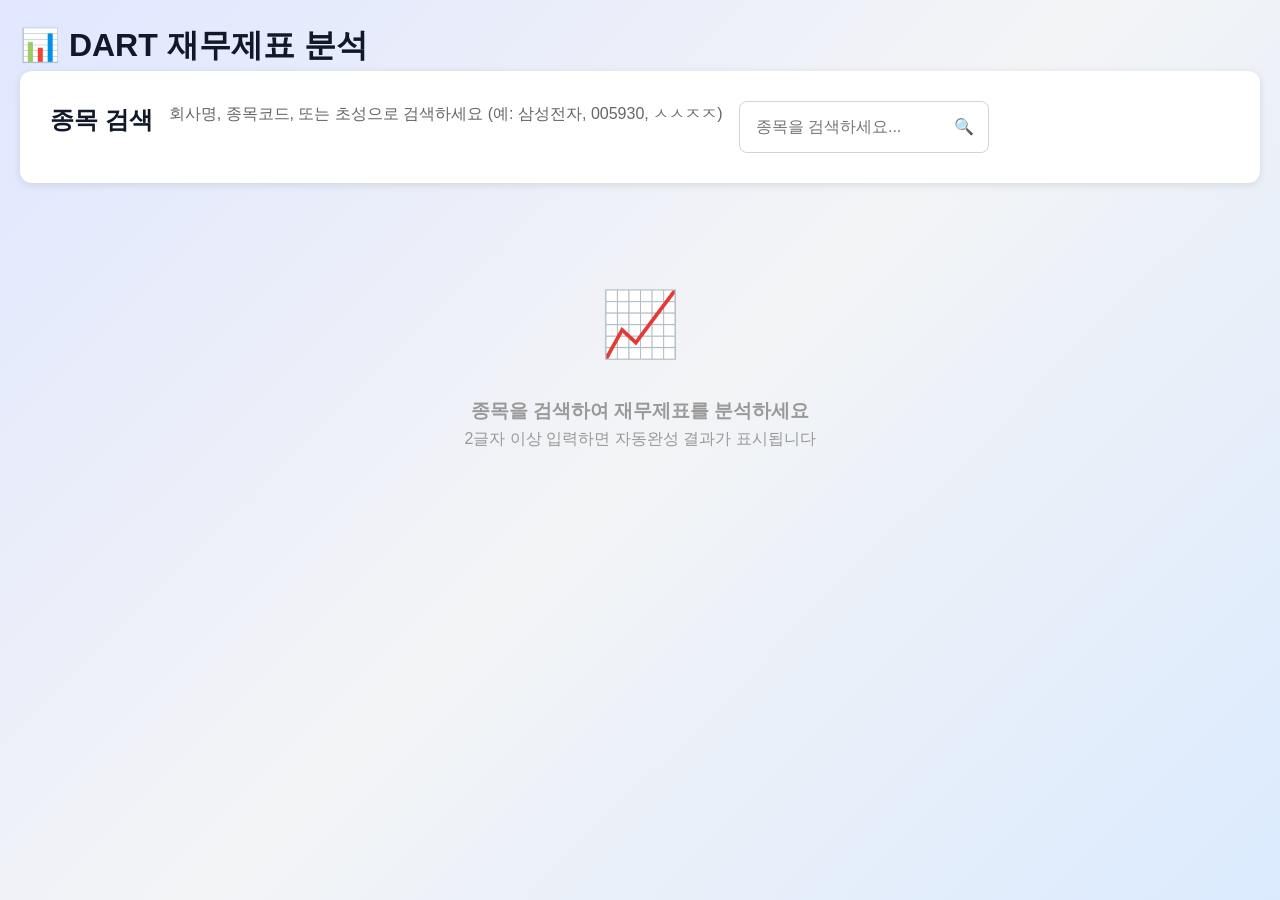
==== frontend/dart_analysis.html @ d91a64de "feat: DART API 통합 및 프로젝트 구조 정리 ## 주요 변경사항  ### 1. DART API 재무제표 분석 시스템 구현 - 종목 검색 및 자동완성 기능 (2글자 이상)" ====
<!DOCTYPE html>
<html lang="ko">
<head>
    <meta charset="UTF-8">
    <meta name="viewport" content="width=device-width, initial-scale=1.0">
    <title>DART 재무제표 분석 | 주식 자동매매 시스템</title>
    <link rel="stylesheet" href="styles.css">
    <style>
        /* DART 분석 전용 스타일 */
        .dart-container {
            max-width: 1400px;
            margin: 0 auto;
            padding: 20px;
        }

        .search-section {
            background: white;
            border-radius: 12px;
            padding: 30px;
            margin-bottom: 30px;
            box-shadow: 0 2px 8px rgba(0,0,0,0.1);
        }

        .search-input-wrapper {
            position: relative;
            max-width: 600px;
        }

        .search-input {
            width: 100%;
            padding: 15px 50px 15px 20px;
            font-size: 16px;
            border: 2px solid #e0e0e0;
            border-radius: 8px;
            transition: all 0.3s;
        }

        .search-input:focus {
            outline: none;
            border-color: #007bff;
            box-shadow: 0 0 0 3px rgba(0,123,255,0.1);
        }

        .search-icon {
            position: absolute;
            right: 15px;
            top: 50%;
            transform: translateY(-50%);
            color: #999;
        }

        .autocomplete-dropdown {
            position: absolute;
            top: 100%;
            left: 0;
            right: 0;
            background: white;
            border: 1px solid #e0e0e0;
            border-radius: 8px;
            margin-top: 5px;
            max-height: 400px;
            overflow-y: auto;
            box-shadow: 0 4px 12px rgba(0,0,0,0.15);
            z-index: 1000;
            display: none;
        }

        .autocomplete-dropdown.show {
            display: block;
        }

        .autocomplete-item {
            padding: 12px 20px;
            cursor: pointer;
            border-bottom: 1px solid #f5f5f5;
            transition: background 0.2s;
        }

        .autocomplete-item:hover {
            background: #f8f9fa;
        }

        .autocomplete-item:last-child {
            border-bottom: none;
        }

        .stock-code {
            color: #666;
            font-size: 14px;
            margin-left: 10px;
        }

        .market-badge {
            display: inline-block;
            padding: 2px 8px;
            border-radius: 4px;
            font-size: 12px;
            font-weight: bold;
            margin-left: 10px;
        }

        .market-kospi {
            background: #e3f2fd;
            color: #1976d2;
        }

        .market-kosdaq {
            background: #e8f5e9;
            color: #388e3c;
        }

        .company-header {
            background: linear-gradient(135deg, #667eea 0%, #764ba2 100%);
            color: white;
            padding: 30px;
            border-radius: 12px;
            margin-bottom: 30px;
        }

        .company-name {
            font-size: 32px;
            font-weight: bold;
            margin-bottom: 10px;
        }

        .company-info {
            display: flex;
            gap: 30px;
            flex-wrap: wrap;
        }

        .info-item {
            display: flex;
            flex-direction: column;
        }

        .info-label {
            font-size: 14px;
            opacity: 0.9;
        }

        .info-value {
            font-size: 20px;
            font-weight: bold;
            margin-top: 5px;
        }

        .tabs {
            display: flex;
            gap: 10px;
            margin-bottom: 30px;
            border-bottom: 2px solid #e0e0e0;
        }

        .tab {
            padding: 15px 30px;
            cursor: pointer;
            border: none;
            background: none;
            font-size: 16px;
            font-weight: 500;
            color: #666;
            position: relative;
            transition: color 0.3s;
        }

        .tab:hover {
            color: #007bff;
        }

        .tab.active {
            color: #007bff;
        }

        .tab.active::after {
            content: '';
            position: absolute;
            bottom: -2px;
            left: 0;
            right: 0;
            height: 2px;
            background: #007bff;
        }

        .tab-content {
            display: none;
        }

        .tab-content.active {
            display: block;
        }

        .metrics-grid {
            display: grid;
            grid-template-columns: repeat(auto-fit, minmax(250px, 1fr));
            gap: 20px;
            margin-bottom: 30px;
        }

        .metric-card {
            background: white;
            padding: 20px;
            border-radius: 12px;
            box-shadow: 0 2px 8px rgba(0,0,0,0.1);
        }

        .metric-label {
            font-size: 14px;
            color: #666;
            margin-bottom: 10px;
        }

        .metric-value {
            font-size: 28px;
            font-weight: bold;
            color: #333;
        }

        .metric-unit {
            font-size: 16px;
            color: #999;
            margin-left: 5px;
        }

        .metric-change {
            font-size: 14px;
            margin-top: 10px;
        }

        .metric-change.positive {
            color: #4caf50;
        }

        .metric-change.negative {
            color: #f44336;
        }

        .financial-table {
            width: 100%;
            background: white;
            border-radius: 12px;
            overflow: hidden;
            box-shadow: 0 2px 8px rgba(0,0,0,0.1);
        }

        .financial-table table {
            width: 100%;
            border-collapse: collapse;
        }

        .financial-table th {
            background: #f8f9fa;
            padding: 15px;
            text-align: left;
            font-weight: 600;
            border-bottom: 2px solid #e0e0e0;
        }

        .financial-table td {
            padding: 15px;
            border-bottom: 1px solid #f0f0f0;
        }

        .financial-table tr:hover {
            background: #f8f9fa;
        }

        .loading {
            text-align: center;
            padding: 60px;
        }

        .spinner {
            border: 4px solid #f3f3f3;
            border-top: 4px solid #007bff;
            border-radius: 50%;
            width: 50px;
            height: 50px;
            animation: spin 1s linear infinite;
            margin: 0 auto 20px;
        }

        @keyframes spin {
            0% { transform: rotate(0deg); }
            100% { transform: rotate(360deg); }
        }

        .error-message {
            background: #fff3cd;
            border: 1px solid #ffc107;
            border-radius: 8px;
            padding: 20px;
            margin: 20px 0;
        }

        .empty-state {
            text-align: center;
            padding: 60px 20px;
            color: #999;
        }

        .empty-state-icon {
            font-size: 64px;
            margin-bottom: 20px;
        }
    </style>
</head>
<body>
    <div class="dart-container">
        <h1>📊 DART 재무제표 분석</h1>

        <!-- 종목 검색 섹션 -->
        <div class="search-section">
            <h2>종목 검색</h2>
            <p style="color: #666; margin-bottom: 20px;">
                회사명, 종목코드, 또는 초성으로 검색하세요 (예: 삼성전자, 005930, ㅅㅅㅈㅈ)
            </p>

            <div class="search-input-wrapper">
                <input
                    type="text"
                    id="stockSearch"
                    class="search-input"
                    placeholder="종목을 검색하세요..."
                    autocomplete="off"
                >
                <span class="search-icon">🔍</span>

                <div id="autocompleteDropdown" class="autocomplete-dropdown"></div>
            </div>
        </div>

        <!-- 선택된 종목 정보 -->
        <div id="companySection" style="display: none;">
            <!-- 회사 헤더 -->
            <div class="company-header">
                <div class="company-name" id="companyName"></div>
                <div class="company-info">
                    <div class="info-item">
                        <span class="info-label">종목코드</span>
                        <span class="info-value" id="stockCode"></span>
                    </div>
                    <div class="info-item">
                        <span class="info-label">시장구분</span>
                        <span class="info-value" id="marketType"></span>
                    </div>
                    <div class="info-item">
                        <span class="info-label">최근 업데이트</span>
                        <span class="info-value" id="lastUpdate"></span>
                    </div>
                </div>
            </div>

            <!-- 탭 네비게이션 -->
            <div class="tabs">
                <button class="tab active" onclick="showTab('overview')">개요</button>
                <button class="tab" onclick="showTab('balance')">재무상태표</button>
                <button class="tab" onclick="showTab('income')">손익계산서</button>
                <button class="tab" onclick="showTab('cashflow')">현금흐름표</button>
                <button class="tab" onclick="showTab('ratios')">재무비율</button>
            </div>

            <!-- 개요 탭 -->
            <div id="overviewTab" class="tab-content active">
                <h3>주요 재무 지표</h3>
                <div class="metrics-grid" id="metricsGrid"></div>
            </div>

            <!-- 재무상태표 탭 -->
            <div id="balanceTab" class="tab-content">
                <h3>재무상태표</h3>
                <div class="financial-table" id="balanceTable"></div>
            </div>

            <!-- 손익계산서 탭 -->
            <div id="incomeTab" class="tab-content">
                <h3>손익계산서</h3>
                <div class="financial-table" id="incomeTable"></div>
            </div>

            <!-- 현금흐름표 탭 -->
            <div id="cashflowTab" class="tab-content">
                <h3>현금흐름표</h3>
                <div class="financial-table" id="cashflowTable"></div>
            </div>

            <!-- 재무비율 탭 -->
            <div id="ratiosTab" class="tab-content">
                <h3>재무비율 분석</h3>
                <div class="metrics-grid" id="ratiosGrid"></div>
            </div>
        </div>

        <!-- 로딩 상태 -->
        <div id="loadingSection" class="loading" style="display: none;">
            <div class="spinner"></div>
            <p>데이터를 불러오는 중...</p>
        </div>

        <!-- 에러 메시지 -->
        <div id="errorSection" style="display: none;"></div>

        <!-- 빈 상태 -->
        <div id="emptyState" class="empty-state">
            <div class="empty-state-icon">📈</div>
            <h3>종목을 검색하여 재무제표를 분석하세요</h3>
            <p>2글자 이상 입력하면 자동완성 결과가 표시됩니다</p>
        </div>
    </div>

    <script src="dart_analysis.js"></script>
</body>
</html>
---- frontend/styles.css ----
/* ================================================
   MODERN FINANCIAL UI/UX DESIGN SYSTEM
   - Professional color palette for financial apps
   - Smooth animations and transitions
   - Glass-morphism and depth effects
   - Mobile-first responsive design
   ================================================ */

/* ===== CSS CUSTOM PROPERTIES (DESIGN TOKENS) ===== */
:root {
    /* Primary Colors - Professional Financial Palette */
    --primary-gradient: linear-gradient(135deg, #1e3c72 0%, #2a5298 100%);
    --primary-dark: #1e3c72;
    --primary-main: #2a5298;
    --primary-light: #3d5ba9;

    /* Accent Colors */
    --accent-blue: #4285f4;
    --accent-purple: #667eea;
    --accent-teal: #14b8a6;

    /* Success/Profit Colors */
    --success-dark: #059669;
    --success-main: #10b981;
    --success-light: #d1fae5;
    --success-bg: #f0fdf4;

    /* Danger/Loss Colors */
    --danger-dark: #dc2626;
    --danger-main: #ef4444;
    --danger-light: #fee2e2;
    --danger-bg: #fef2f2;

    /* Warning Colors */
    --warning-dark: #d97706;
    --warning-main: #f59e0b;
    --warning-light: #fef3c7;
    --warning-bg: #fffbeb;

    /* Info Colors */
    --info-dark: #0284c7;
    --info-main: #0ea5e9;
    --info-light: #e0f2fe;
    --info-bg: #f0f9ff;

    /* Neutral Colors */
    --white: #ffffff;
    --gray-50: #f9fafb;
    --gray-100: #f3f4f6;
    --gray-200: #e5e7eb;
    --gray-300: #d1d5db;
    --gray-400: #9ca3af;
    --gray-500: #6b7280;
    --gray-600: #4b5563;
    --gray-700: #374151;
    --gray-800: #1f2937;
    --gray-900: #111827;

    /* Spacing Scale */
    --spacing-xs: 0.25rem;
    --spacing-sm: 0.5rem;
    --spacing-md: 1rem;
    --spacing-lg: 1.5rem;
    --spacing-xl: 2rem;
    --spacing-2xl: 3rem;
    --spacing-3xl: 4rem;

    /* Typography Scale */
    --font-xs: 0.75rem;
    --font-sm: 0.875rem;
    --font-base: 1rem;
    --font-lg: 1.125rem;
    --font-xl: 1.25rem;
    --font-2xl: 1.5rem;
    --font-3xl: 1.875rem;
    --font-4xl: 2.25rem;

    /* Font Weights */
    --font-normal: 400;
    --font-medium: 500;
    --font-semibold: 600;
    --font-bold: 700;

    /* Border Radius */
    --radius-sm: 0.375rem;
    --radius-md: 0.5rem;
    --radius-lg: 0.75rem;
    --radius-xl: 1rem;
    --radius-2xl: 1.5rem;
    --radius-full: 9999px;

    /* Shadows */
    --shadow-sm: 0 1px 2px 0 rgba(0, 0, 0, 0.05);
    --shadow-md: 0 4px 6px -1px rgba(0, 0, 0, 0.1), 0 2px 4px -1px rgba(0, 0, 0, 0.06);
    --shadow-lg: 0 10px 15px -3px rgba(0, 0, 0, 0.1), 0 4px 6px -2px rgba(0, 0, 0, 0.05);
    --shadow-xl: 0 20px 25px -5px rgba(0, 0, 0, 0.1), 0 10px 10px -5px rgba(0, 0, 0, 0.04);
    --shadow-2xl: 0 25px 50px -12px rgba(0, 0, 0, 0.25);

    /* Transitions */
    --transition-fast: 150ms cubic-bezier(0.4, 0, 0.2, 1);
    --transition-base: 300ms cubic-bezier(0.4, 0, 0.2, 1);
    --transition-slow: 500ms cubic-bezier(0.4, 0, 0.2, 1);

    /* Z-index Scale */
    --z-dropdown: 1000;
    --z-sticky: 1020;
    --z-fixed: 1030;
    --z-modal-backdrop: 1040;
    --z-modal: 1050;
    --z-popover: 1060;
    --z-tooltip: 1070;
}

/* ===== BASE STYLES ===== */
* {
    margin: 0;
    padding: 0;
    box-sizing: border-box;
}

body {
    font-family: -apple-system, BlinkMacSystemFont, 'Segoe UI', 'Roboto', 'Oxygen', 'Ubuntu', 'Cantarell', 'Fira Sans', 'Droid Sans', 'Helvetica Neue', sans-serif;
    -webkit-font-smoothing: antialiased;
    -moz-osx-font-smoothing: grayscale;
    background: linear-gradient(135deg, #e0e7ff 0%, #f3f4f6 50%, #dbeafe 100%);
    min-height: 100vh;
    color: var(--gray-900);
    line-height: 1.6;
    overflow-x: hidden;
}

/* ===== PAGE TRANSITIONS ===== */
.page {
    display: none;
    animation: fadeIn var(--transition-base);
}

.page.active {
    display: block;
}

@keyframes fadeIn {
    from {
        opacity: 0;
        transform: translateY(10px);
    }
    to {
        opacity: 1;
        transform: translateY(0);
    }
}

/* ===== LOGIN PAGE - MODERN & WELCOMING ===== */
.login-container {
    max-width: 440px;
    margin: 8vh auto;
    padding: var(--spacing-3xl);
    background: var(--white);
    border-radius: var(--radius-2xl);
    box-shadow: var(--shadow-2xl);
    position: relative;
    overflow: hidden;
}

.login-container::before {
    content: '';
    position: absolute;
    top: 0;
    left: 0;
    right: 0;
    height: 6px;
    background: var(--primary-gradient);
}

.login-container h1 {
    text-align: center;
    margin-bottom: var(--spacing-xl);
    background: var(--primary-gradient);
    -webkit-background-clip: text;
    -webkit-text-fill-color: transparent;
    background-clip: text;
    font-size: var(--font-3xl);
    font-weight: var(--font-bold);
    letter-spacing: -0.025em;
}

.login-form {
    display: flex;
    flex-direction: column;
    gap: var(--spacing-lg);
}

.login-form input {
    width: 100%;
    padding: var(--spacing-md) var(--spacing-lg);
    border: 2px solid var(--gray-200);
    border-radius: var(--radius-lg);
    font-size: var(--font-base);
    transition: all var(--transition-base);
    background: var(--gray-50);
}

.login-form input:focus {
    outline: none;
    border-color: var(--accent-blue);
    background: var(--white);
    box-shadow: 0 0 0 4px rgba(66, 133, 244, 0.1);
    transform: translateY(-1px);
}

.login-form input::placeholder {
    color: var(--gray-400);
}

.login-form button {
    width: 100%;
    padding: var(--spacing-md) var(--spacing-lg);
    background: var(--primary-gradient);
    color: var(--white);
    border: none;
    border-radius: var(--radius-lg);
    font-size: var(--font-base);
    font-weight: var(--font-semibold);
    cursor: pointer;
    transition: all var(--transition-base);
    box-shadow: var(--shadow-md);
}

.login-form button:hover {
    transform: translateY(-2px);
    box-shadow: var(--shadow-lg);
}

.login-form button:active {
    transform: translateY(0);
}

.error-message {
    color: var(--danger-main);
    text-align: center;
    margin-top: var(--spacing-sm);
    font-size: var(--font-sm);
    font-weight: var(--font-medium);
    padding: var(--spacing-sm);
    background: var(--danger-bg);
    border-radius: var(--radius-md);
    border-left: 3px solid var(--danger-main);
}

/* ===== NAVIGATION BAR - SLEEK & PROFESSIONAL ===== */
.navbar {
    background: var(--white);
    padding: var(--spacing-lg) var(--spacing-2xl);
    box-shadow: var(--shadow-md);
    display: flex;
    justify-content: space-between;
    align-items: center;
    position: sticky;
    top: 0;
    z-index: var(--z-sticky);
    backdrop-filter: blur(10px);
    background: rgba(255, 255, 255, 0.95);
}

.navbar h1 {
    background: var(--primary-gradient);
    -webkit-background-clip: text;
    -webkit-text-fill-color: transparent;
    background-clip: text;
    font-size: var(--font-2xl);
    font-weight: var(--font-bold);
    letter-spacing: -0.025em;
}

.nav-buttons {
    display: flex;
    gap: var(--spacing-sm);
    align-items: center;
    flex-wrap: wrap;
}

.nav-buttons button {
    padding: var(--spacing-sm) var(--spacing-lg);
    background: var(--gray-50);
    color: var(--gray-700);
    border: 2px solid transparent;
    border-radius: var(--radius-lg);
    cursor: pointer;
    transition: all var(--transition-base);
    font-size: var(--font-sm);
    font-weight: var(--font-medium);
    white-space: nowrap;
}

.nav-buttons button:hover {
    background: var(--primary-gradient);
    color: var(--white);
    transform: translateY(-2px);
    box-shadow: var(--shadow-md);
}

.nav-buttons button:last-child {
    background: var(--danger-light);
    color: var(--danger-dark);
}

.nav-buttons button:last-child:hover {
    background: var(--danger-main);
    color: var(--white);
}

/* ===== TAB SYSTEM ===== */
.tab {
    display: none;
}

.tab.active {
    display: block;
    animation: fadeIn var(--transition-base);
}

/* ===== CONTAINER - CLEAN & SPACIOUS ===== */
.container {
    max-width: 1400px;
    margin: var(--spacing-2xl) auto;
    padding: var(--spacing-2xl);
    background: var(--white);
    border-radius: var(--radius-2xl);
    box-shadow: var(--shadow-xl);
}

.container h2 {
    color: var(--gray-900);
    margin-bottom: var(--spacing-xl);
    padding-bottom: var(--spacing-md);
    border-bottom: 3px solid var(--primary-main);
    font-size: var(--font-2xl);
    font-weight: var(--font-bold);
    letter-spacing: -0.025em;
    display: flex;
    align-items: center;
    gap: var(--spacing-sm);
}

/* ===== ACCOUNT SUMMARY - GLASS-MORPHISM CARDS ===== */
.account-summary {
    display: grid;
    grid-template-columns: repeat(auto-fit, minmax(280px, 1fr));
    gap: var(--spacing-xl);
    margin-bottom: var(--spacing-3xl);
}

.summary-card {
    background: linear-gradient(135deg, rgba(30, 60, 114, 0.9), rgba(42, 82, 152, 0.95));
    color: var(--white);
    padding: var(--spacing-2xl);
    border-radius: var(--radius-xl);
    box-shadow: var(--shadow-lg);
    position: relative;
    overflow: hidden;
    transition: all var(--transition-base);
    backdrop-filter: blur(10px);
}

.summary-card::before {
    content: '';
    position: absolute;
    top: -50%;
    right: -50%;
    width: 200%;
    height: 200%;
    background: radial-gradient(circle, rgba(255, 255, 255, 0.1) 0%, transparent 70%);
    animation: shimmer 8s infinite linear;
}

@keyframes shimmer {
    0% { transform: rotate(0deg); }
    100% { transform: rotate(360deg); }
}

.summary-card:hover {
    transform: translateY(-5px);
    box-shadow: var(--shadow-2xl);
}

.summary-card h3 {
    font-size: var(--font-sm);
    margin-bottom: var(--spacing-md);
    opacity: 0.9;
    font-weight: var(--font-medium);
    text-transform: uppercase;
    letter-spacing: 0.05em;
}

.summary-card p {
    font-size: var(--font-3xl);
    font-weight: var(--font-bold);
    position: relative;
    z-index: 1;
}

/* ===== POSITIONS LIST - MODERN CARD DESIGN ===== */
.positions-list {
    margin-top: var(--spacing-xl);
    display: flex;
    flex-direction: column;
    gap: var(--spacing-lg);
}

.position-item {
    background: var(--white);
    padding: var(--spacing-xl);
    border-radius: var(--radius-xl);
    border-left: 5px solid var(--accent-blue);
    box-shadow: var(--shadow-md);
    transition: all var(--transition-base);
}

.position-item:hover {
    transform: translateX(5px);
    box-shadow: var(--shadow-lg);
}

.position-item.profit {
    border-left-color: var(--success-main);
    background: linear-gradient(to right, var(--success-bg) 0%, var(--white) 5%);
}

.position-item.loss {
    border-left-color: var(--danger-main);
    background: linear-gradient(to right, var(--danger-bg) 0%, var(--white) 5%);
}

.position-header {
    display: flex;
    justify-content: space-between;
    align-items: center;
    margin-bottom: var(--spacing-md);
    padding-bottom: var(--spacing-md);
    border-bottom: 1px solid var(--gray-200);
}

.position-name {
    font-size: var(--font-lg);
    font-weight: var(--font-bold);
    color: var(--gray-900);
}

.position-profit {
    font-size: var(--font-lg);
    font-weight: var(--font-bold);
    padding: var(--spacing-xs) var(--spacing-md);
    border-radius: var(--radius-full);
}

.position-profit.positive {
    color: var(--success-dark);
    background: var(--success-light);
}

.position-profit.negative {
    color: var(--danger-dark);
    background: var(--danger-light);
}

.position-details {
    display: grid;
    grid-template-columns: repeat(auto-fit, minmax(150px, 1fr));
    gap: var(--spacing-md);
    font-size: var(--font-sm);
    color: var(--gray-600);
}

.position-details > div {
    padding: var(--spacing-sm);
    background: var(--gray-50);
    border-radius: var(--radius-md);
    font-weight: var(--font-medium);
}

/* ===== TRADING FORM - CLEAN & INTUITIVE ===== */
.trading-form {
    margin-bottom: var(--spacing-3xl);
    padding: var(--spacing-xl);
    background: var(--gray-50);
    border-radius: var(--radius-xl);
    border: 2px solid var(--gray-200);
}

.trading-form h3 {
    color: var(--primary-dark);
    margin-bottom: var(--spacing-lg);
    font-size: var(--font-xl);
    font-weight: var(--font-bold);
}

.trading-form input,
.trading-form select {
    width: 100%;
    padding: var(--spacing-md) var(--spacing-lg);
    margin-bottom: var(--spacing-md);
    border: 2px solid var(--gray-200);
    border-radius: var(--radius-lg);
    font-size: var(--font-base);
    transition: all var(--transition-base);
    background: var(--white);
}

.trading-form input:focus,
.trading-form select:focus {
    outline: none;
    border-color: var(--accent-blue);
    box-shadow: 0 0 0 4px rgba(66, 133, 244, 0.1);
}

.trading-form button {
    padding: var(--spacing-md) var(--spacing-2xl);
    background: var(--primary-gradient);
    color: var(--white);
    border: none;
    border-radius: var(--radius-lg);
    font-size: var(--font-base);
    font-weight: var(--font-semibold);
    cursor: pointer;
    transition: all var(--transition-base);
    box-shadow: var(--shadow-md);
}

.trading-form button:hover {
    transform: translateY(-2px);
    box-shadow: var(--shadow-lg);
}

.refresh-btn {
    padding: var(--spacing-sm) var(--spacing-lg);
    background: var(--accent-teal);
    color: var(--white);
    border: none;
    border-radius: var(--radius-lg);
    cursor: pointer;
    margin-bottom: var(--spacing-xl);
    font-weight: var(--font-semibold);
    transition: all var(--transition-base);
    box-shadow: var(--shadow-sm);
}

.refresh-btn:hover {
    background: #0d9488;
    transform: translateY(-2px);
    box-shadow: var(--shadow-md);
}

/* ===== ANALYSIS RESULT - INFORMATIVE DISPLAY ===== */
.analysis-result {
    background: linear-gradient(135deg, var(--gray-50) 0%, var(--white) 100%);
    padding: var(--spacing-xl);
    margin: var(--spacing-xl) 0;
    border-radius: var(--radius-xl);
    white-space: pre-wrap;
    border: 2px solid var(--gray-200);
    box-shadow: var(--shadow-sm);
}

.analysis-result h4 {
    color: var(--primary-dark);
    margin-bottom: var(--spacing-md);
    font-size: var(--font-lg);
}

.execute-section {
    background: linear-gradient(135deg, var(--warning-light) 0%, var(--warning-bg) 100%);
    padding: var(--spacing-xl);
    border-radius: var(--radius-xl);
    margin-top: var(--spacing-xl);
    border: 2px solid var(--warning-main);
}

.execute-section h4 {
    color: var(--warning-dark);
    margin-bottom: var(--spacing-md);
}

.execute-btn {
    background: var(--success-main) !important;
}

.execute-btn:hover {
    background: var(--success-dark) !important;
}

.execute-btn.sell-btn {
    background: var(--danger-main) !important;
}

.execute-btn.sell-btn:hover {
    background: var(--danger-dark) !important;
}

/* ===== RECOMMENDATION CARDS - TRUSTWORTHY & ENGAGING ===== */
.recommendations-container {
    margin-top: var(--spacing-xl);
}

.recommendation-card {
    background: var(--white);
    border-radius: var(--radius-2xl);
    padding: var(--spacing-2xl);
    margin-bottom: var(--spacing-xl);
    box-shadow: var(--shadow-md);
    border-left: 6px solid var(--accent-blue);
    transition: all var(--transition-base);
    position: relative;
    overflow: hidden;
}

.recommendation-card::before {
    content: '';
    position: absolute;
    top: 0;
    left: 0;
    right: 0;
    height: 4px;
    background: linear-gradient(90deg, var(--accent-blue), var(--accent-purple));
}

.recommendation-card:hover {
    transform: translateY(-5px);
    box-shadow: var(--shadow-xl);
}

.recommendation-card.high-confidence {
    border-left-color: var(--success-main);
    background: linear-gradient(to right, var(--success-bg) 0%, var(--white) 3%);
}

.recommendation-card.high-confidence::before {
    background: linear-gradient(90deg, var(--success-main), var(--accent-teal));
}

.recommendation-card.medium-confidence {
    border-left-color: var(--warning-main);
    background: linear-gradient(to right, var(--warning-bg) 0%, var(--white) 3%);
}

.recommendation-card.medium-confidence::before {
    background: linear-gradient(90deg, var(--warning-main), var(--warning-dark));
}

.recommendation-card.low-confidence {
    border-left-color: var(--gray-400);
    background: linear-gradient(to right, var(--gray-100) 0%, var(--white) 3%);
}

.recommendation-header {
    display: flex;
    justify-content: space-between;
    align-items: flex-start;
    margin-bottom: var(--spacing-lg);
    padding-bottom: var(--spacing-lg);
    border-bottom: 2px solid var(--gray-200);
}

.recommendation-title h3 {
    color: var(--gray-900);
    font-size: var(--font-xl);
    margin-bottom: var(--spacing-sm);
    font-weight: var(--font-bold);
}

.confidence-badge {
    display: inline-block;
    background: var(--accent-blue);
    color: var(--white);
    padding: var(--spacing-xs) var(--spacing-md);
    border-radius: var(--radius-full);
    font-size: var(--font-xs);
    font-weight: var(--font-bold);
    text-transform: uppercase;
    letter-spacing: 0.05em;
}

.high-confidence .confidence-badge {
    background: var(--success-main);
}

.medium-confidence .confidence-badge {
    background: var(--warning-main);
}

.low-confidence .confidence-badge {
    background: var(--gray-400);
}

.recommendation-price {
    display: flex;
    flex-direction: column;
    align-items: flex-end;
    gap: var(--spacing-xs);
}

.current-price {
    font-size: var(--font-2xl);
    font-weight: var(--font-bold);
    color: var(--gray-900);
}

.expected-return {
    font-size: var(--font-sm);
    color: var(--success-dark);
    font-weight: var(--font-bold);
    background: var(--success-light);
    padding: var(--spacing-xs) var(--spacing-sm);
    border-radius: var(--radius-md);
}

.recommendation-body h4 {
    color: var(--primary-dark);
    font-size: var(--font-base);
    margin-top: var(--spacing-lg);
    margin-bottom: var(--spacing-sm);
    font-weight: var(--font-semibold);
}

.recommendation-reason {
    background: var(--gray-50);
    padding: var(--spacing-lg);
    border-radius: var(--radius-lg);
    line-height: 1.7;
    color: var(--gray-700);
    white-space: pre-wrap;
    border-left: 3px solid var(--accent-blue);
}

.pros-list,
.risks-list {
    margin-left: var(--spacing-lg);
    margin-top: var(--spacing-sm);
}

.pros-list li {
    color: var(--success-dark);
    margin-bottom: var(--spacing-sm);
    line-height: 1.6;
}

.risks-list li {
    color: var(--warning-dark);
    margin-bottom: var(--spacing-sm);
    line-height: 1.6;
}

.recommendation-footer {
    display: flex;
    gap: var(--spacing-xl);
    margin-top: var(--spacing-lg);
    padding: var(--spacing-lg);
    background: var(--gray-50);
    border-radius: var(--radius-lg);
    font-size: var(--font-sm);
    color: var(--gray-700);
}

.recommendation-footer strong {
    color: var(--gray-900);
}

.recommendation-actions {
    margin-top: var(--spacing-lg);
    text-align: right;
}

.analyze-btn {
    padding: var(--spacing-md) var(--spacing-xl);
    background: var(--primary-gradient);
    color: var(--white);
    border: none;
    border-radius: var(--radius-lg);
    font-size: var(--font-base);
    font-weight: var(--font-bold);
    cursor: pointer;
    transition: all var(--transition-base);
    box-shadow: var(--shadow-md);
}

.analyze-btn:hover {
    transform: translateY(-2px);
    box-shadow: var(--shadow-lg);
}

/* ===== NEWS FEED - BETTER READABILITY ===== */
.news-category-tabs {
    display: flex;
    gap: var(--spacing-sm);
    margin: var(--spacing-xl) 0;
    flex-wrap: wrap;
    border-bottom: 2px solid var(--gray-200);
    padding-bottom: 0;
}

.news-tab-btn {
    padding: var(--spacing-md) var(--spacing-lg);
    background: transparent;
    color: var(--gray-600);
    border: none;
    border-bottom: 3px solid transparent;
    font-size: var(--font-base);
    font-weight: var(--font-semibold);
    cursor: pointer;
    transition: all var(--transition-base);
    border-radius: var(--radius-md) var(--radius-md) 0 0;
}

.news-tab-btn:hover {
    background: var(--gray-50);
    color: var(--gray-900);
}

.news-tab-btn.active {
    background: var(--white);
    color: var(--primary-main);
    border-bottom: 3px solid var(--primary-main);
}

.news-category-content {
    display: none;
    animation: fadeIn var(--transition-base);
}

.news-category-content.active {
    display: block;
}

.news-list {
    margin-top: var(--spacing-xl);
}

.news-item {
    background: var(--white);
    padding: var(--spacing-xl);
    margin-bottom: var(--spacing-lg);
    border-radius: var(--radius-xl);
    box-shadow: var(--shadow-sm);
    border-left: 4px solid var(--accent-blue);
    transition: all var(--transition-base);
    cursor: pointer;
}

.news-item:hover {
    transform: translateX(5px);
    box-shadow: var(--shadow-md);
    border-left-color: var(--primary-main);
}

.news-header {
    display: flex;
    align-items: flex-start;
    gap: var(--spacing-md);
    margin-bottom: var(--spacing-md);
}

.news-index {
    background: var(--primary-gradient);
    color: var(--white);
    padding: var(--spacing-xs) var(--spacing-md);
    border-radius: var(--radius-full);
    font-weight: var(--font-bold);
    font-size: var(--font-sm);
    flex-shrink: 0;
    min-width: 36px;
    text-align: center;
}

.news-title-wrapper {
    flex: 1;
}

.news-title {
    color: var(--gray-900);
    font-size: var(--font-lg);
    font-weight: var(--font-semibold);
    line-height: 1.5;
    margin: 0;
    margin-bottom: 0;
}

.news-meta {
    display: flex;
    align-items: center;
    gap: var(--spacing-md);
    margin-bottom: var(--spacing-md);
    padding-left: calc(var(--spacing-md) + 36px);
    font-size: var(--font-sm);
}

.news-content-wrapper {
    overflow: hidden;
    transition: max-height 0.3s ease-out;
}

.news-content-wrapper.collapsed {
    max-height: 80px;
}

.news-content-wrapper.expanded {
    max-height: 1000px;
}

.news-summary {
    color: var(--gray-700);
    line-height: 1.6;
    margin: var(--spacing-sm) 0;
    padding-left: calc(var(--spacing-md) + 36px);
    font-size: var(--font-base);
}

.news-full-content {
    color: var(--gray-600);
    line-height: 1.7;
    margin: var(--spacing-md) 0;
    padding: var(--spacing-md);
    padding-left: calc(var(--spacing-md) + 36px);
    background: var(--gray-50);
    border-radius: var(--radius-md);
    font-size: var(--font-sm);
    white-space: pre-wrap;
}

.news-footer {
    display: flex;
    align-items: center;
    justify-content: space-between;
    gap: var(--spacing-md);
    padding-left: calc(var(--spacing-md) + 36px);
    padding-top: var(--spacing-md);
    font-size: var(--font-sm);
    color: var(--gray-500);
    flex-wrap: wrap;
    border-top: 1px solid var(--gray-100);
    margin-top: var(--spacing-md);
}

.news-source {
    font-weight: var(--font-semibold);
    color: var(--primary-main);
    padding: var(--spacing-xs) var(--spacing-sm);
    background: var(--primary-light);
    border-radius: var(--radius-sm);
}

.news-time {
    color: var(--gray-400);
}

.news-link {
    color: var(--accent-blue);
    text-decoration: none;
    font-weight: var(--font-semibold);
    transition: all var(--transition-base);
    padding: var(--spacing-xs) var(--spacing-md);
    border-radius: var(--radius-sm);
    background: var(--info-light);
}

.news-link:hover {
    color: var(--white);
    background: var(--accent-blue);
    text-decoration: none;
}

.news-expand-hint {
    color: var(--gray-400);
    font-size: var(--font-xs);
    font-style: italic;
}

/* ===== SENTIMENT CONTAINER ===== */
.sentiment-container {
    background: var(--white);
    padding: var(--spacing-2xl);
    margin-top: var(--spacing-xl);
    border-radius: var(--radius-xl);
    box-shadow: var(--shadow-md);
    border-left: 5px solid var(--info-main);
}

.sentiment-positive {
    color: var(--success-dark);
    font-weight: var(--font-bold);
}

.sentiment-negative {
    color: var(--danger-dark);
    font-weight: var(--font-bold);
}

.sentiment-neutral {
    color: var(--warning-dark);
    font-weight: var(--font-bold);
}

/* ===== STRATEGY SETTINGS - CLEAR ORGANIZATION ===== */
.strategy-section {
    margin-bottom: var(--spacing-3xl);
}

.strategy-section h3 {
    color: var(--primary-dark);
    font-size: var(--font-xl);
    margin-bottom: var(--spacing-lg);
    padding-bottom: var(--spacing-md);
    border-bottom: 2px solid var(--primary-main);
}

.strategy-explanation {
    background: var(--gray-50);
    padding: var(--spacing-xl);
    border-radius: var(--radius-xl);
    line-height: 1.8;
    border: 2px solid var(--gray-200);
}

.strategy-explanation h4 {
    color: var(--primary-dark);
    font-size: var(--font-lg);
    margin-top: var(--spacing-lg);
    margin-bottom: var(--spacing-md);
}

.strategy-explanation h4:first-child {
    margin-top: 0;
}

.strategy-explanation p {
    margin-bottom: var(--spacing-md);
    color: var(--gray-700);
}

.strategy-explanation ul {
    margin-left: var(--spacing-xl);
    margin-top: var(--spacing-sm);
}

.strategy-explanation li {
    margin-bottom: var(--spacing-sm);
    color: var(--gray-700);
}

.settings-section {
    margin-top: var(--spacing-2xl);
}

.setting-card {
    background: var(--white);
    padding: var(--spacing-xl);
    margin-bottom: var(--spacing-lg);
    border-radius: var(--radius-xl);
    border-left: 5px solid var(--accent-blue);
    box-shadow: var(--shadow-md);
}

.setting-card h4 {
    color: var(--primary-dark);
    font-size: var(--font-lg);
    margin-bottom: var(--spacing-lg);
    font-weight: var(--font-bold);
}

.setting-item {
    margin-bottom: var(--spacing-lg);
    display: flex;
    flex-direction: column;
}

.setting-item label {
    font-weight: var(--font-semibold);
    color: var(--gray-900);
    margin-bottom: var(--spacing-sm);
    font-size: var(--font-base);
}

.setting-item input,
.setting-item select {
    padding: var(--spacing-md);
    border: 2px solid var(--gray-200);
    border-radius: var(--radius-lg);
    font-size: var(--font-base);
    background: var(--white);
    transition: all var(--transition-base);
}

.setting-item input:focus,
.setting-item select:focus {
    outline: none;
    border-color: var(--accent-blue);
    box-shadow: 0 0 0 4px rgba(66, 133, 244, 0.1);
}

.setting-help {
    font-size: var(--font-sm);
    color: var(--gray-500);
    margin-top: var(--spacing-xs);
    font-style: italic;
}

.setting-actions {
    display: flex;
    gap: var(--spacing-md);
    margin-top: var(--spacing-xl);
    flex-wrap: wrap;
}

.save-btn {
    padding: var(--spacing-md) var(--spacing-2xl);
    background: var(--success-main);
    color: var(--white);
    border: none;
    border-radius: var(--radius-lg);
    font-size: var(--font-base);
    font-weight: var(--font-bold);
    cursor: pointer;
    transition: all var(--transition-base);
    box-shadow: var(--shadow-md);
}

.save-btn:hover {
    background: var(--success-dark);
    transform: translateY(-2px);
    box-shadow: var(--shadow-lg);
}

.reset-btn {
    padding: var(--spacing-md) var(--spacing-2xl);
    background: var(--danger-main);
    color: var(--white);
    border: none;
    border-radius: var(--radius-lg);
    font-size: var(--font-base);
    font-weight: var(--font-semibold);
    cursor: pointer;
    transition: all var(--transition-base);
    box-shadow: var(--shadow-md);
}

.reset-btn:hover {
    background: var(--danger-dark);
    transform: translateY(-2px);
    box-shadow: var(--shadow-lg);
}

.settings-message {
    display: none;
    padding: var(--spacing-lg);
    margin-top: var(--spacing-lg);
    border-radius: var(--radius-lg);
    font-size: var(--font-base);
    font-weight: var(--font-semibold);
    text-align: center;
}

.settings-message.success {
    background: var(--success-light);
    color: var(--success-dark);
    border: 2px solid var(--success-main);
}

.settings-message.error {
    background: var(--danger-light);
    color: var(--danger-dark);
    border: 2px solid var(--danger-main);
}

.settings-message.warning {
    background: var(--warning-light);
    color: var(--warning-dark);
    border: 2px solid var(--warning-main);
}

.settings-message.info {
    background: var(--info-light);
    color: var(--info-dark);
    border: 2px solid var(--info-main);
}

.strategy-info {
    background: var(--info-bg);
    padding: var(--spacing-xl);
    border-radius: var(--radius-xl);
    margin-top: var(--spacing-2xl);
    border-left: 5px solid var(--info-main);
}

.strategy-info h3 {
    color: var(--info-dark);
    font-size: var(--font-lg);
    margin-bottom: var(--spacing-md);
}

.strategy-info ul {
    margin-left: var(--spacing-xl);
}

.strategy-info li {
    margin-bottom: var(--spacing-sm);
    color: var(--gray-700);
    line-height: 1.6;
}

/* ===== STRATEGY SUB TABS ===== */
.strategy-tabs {
    display: flex;
    gap: var(--spacing-sm);
    margin-bottom: var(--spacing-2xl);
    border-bottom: 2px solid var(--gray-200);
    padding-bottom: 0;
}

.strategy-tab-btn {
    flex: 1;
    padding: var(--spacing-md) var(--spacing-lg);
    background: var(--gray-50);
    color: var(--gray-600);
    border: none;
    border-bottom: 3px solid transparent;
    font-size: var(--font-base);
    font-weight: var(--font-bold);
    cursor: pointer;
    transition: all var(--transition-base);
    border-radius: var(--radius-md) var(--radius-md) 0 0;
}

.strategy-tab-btn:hover {
    background: var(--gray-100);
    color: var(--gray-900);
}

.strategy-tab-btn.active {
    background: var(--white);
    color: var(--primary-main);
    border-bottom: 3px solid var(--primary-main);
}

.strategy-content {
    display: none;
    animation: fadeIn var(--transition-base);
}

.strategy-content.active {
    display: block;
}

.strategy-content h3 {
    color: var(--primary-dark);
    font-size: var(--font-2xl);
    margin-bottom: var(--spacing-xl);
    padding-bottom: var(--spacing-md);
    border-bottom: 3px solid var(--primary-main);
}

.strategy-type-section {
    background: var(--white);
    margin-bottom: var(--spacing-2xl);
    padding: var(--spacing-2xl);
    border-radius: var(--radius-xl);
    border-left: 6px solid var(--accent-blue);
    box-shadow: var(--shadow-md);
}

.strategy-type-section h4 {
    color: var(--gray-900);
    font-size: var(--font-xl);
    margin-bottom: var(--spacing-lg);
}

.strategy-settings {
    background: var(--gray-50);
    padding: var(--spacing-xl);
    margin-top: var(--spacing-lg);
    border-radius: var(--radius-lg);
    border: 2px solid var(--accent-blue);
}

.strategy-settings h5 {
    color: var(--accent-blue);
    font-size: var(--font-base);
    margin-bottom: var(--spacing-lg);
    font-weight: var(--font-bold);
}

.setting-group {
    margin-bottom: var(--spacing-md);
    display: flex;
    flex-direction: column;
}

.setting-group label {
    font-weight: var(--font-semibold);
    color: var(--gray-900);
    margin-bottom: var(--spacing-xs);
    font-size: var(--font-sm);
}

.setting-group input {
    padding: var(--spacing-sm) var(--spacing-md);
    border: 2px solid var(--gray-200);
    border-radius: var(--radius-md);
    font-size: var(--font-base);
    background: var(--white);
    transition: all var(--transition-base);
}

.setting-group input:focus {
    outline: none;
    border-color: var(--accent-blue);
    box-shadow: 0 0 0 3px rgba(66, 133, 244, 0.1);
}

.setting-group .setting-help {
    font-size: var(--font-xs);
    color: var(--gray-500);
    margin-top: var(--spacing-xs);
    font-style: italic;
}

.strategy-actions {
    display: flex;
    gap: var(--spacing-md);
    margin: var(--spacing-2xl) 0;
    flex-wrap: wrap;
}

/* ===== MODAL - PROFESSIONAL & SMOOTH ===== */
.modal {
    display: none;
    position: fixed;
    z-index: var(--z-modal);
    left: 0;
    top: 0;
    width: 100%;
    height: 100%;
    background-color: rgba(0, 0, 0, 0.7);
    overflow-y: auto;
    animation: fadeIn var(--transition-base);
    backdrop-filter: blur(5px);
}

.modal-content {
    background-color: var(--white);
    margin: 50px auto;
    padding: 0;
    border-radius: var(--radius-2xl);
    width: 90%;
    max-width: 1000px;
    box-shadow: var(--shadow-2xl);
    position: relative;
    animation: slideDown var(--transition-slow);
}

@keyframes slideDown {
    from {
        transform: translateY(-50px);
        opacity: 0;
    }
    to {
        transform: translateY(0);
        opacity: 1;
    }
}

.modal-close {
    position: absolute;
    right: var(--spacing-xl);
    top: var(--spacing-xl);
    color: var(--gray-400);
    font-size: 35px;
    font-weight: var(--font-bold);
    cursor: pointer;
    z-index: 10;
    transition: all var(--transition-base);
    width: 40px;
    height: 40px;
    display: flex;
    align-items: center;
    justify-content: center;
    border-radius: var(--radius-full);
    background: var(--gray-100);
}

.modal-close:hover {
    color: var(--gray-900);
    background: var(--gray-200);
    transform: rotate(90deg);
}

#stockDetailContent {
    padding: var(--spacing-2xl);
}

.stock-detail-header {
    margin-bottom: var(--spacing-xl);
    padding-bottom: var(--spacing-lg);
    border-bottom: 3px solid var(--primary-main);
}

.stock-detail-header h2 {
    color: var(--gray-900);
    font-size: var(--font-3xl);
    margin-bottom: var(--spacing-md);
}

.stock-price-info {
    display: flex;
    align-items: center;
    gap: var(--spacing-md);
    margin-top: var(--spacing-md);
}

.stock-price-info .current-price {
    font-size: var(--font-3xl);
    font-weight: var(--font-bold);
    color: var(--gray-900);
}

.price-change {
    font-size: var(--font-lg);
    font-weight: var(--font-bold);
    padding: var(--spacing-xs) var(--spacing-md);
    border-radius: var(--radius-md);
}

.stock-detail-tabs {
    display: flex;
    gap: var(--spacing-sm);
    margin: var(--spacing-xl) 0;
    border-bottom: 2px solid var(--gray-200);
}

.stock-detail-tab-btn {
    padding: var(--spacing-md) var(--spacing-lg);
    background: transparent;
    color: var(--gray-600);
    border: none;
    border-bottom: 3px solid transparent;
    font-size: var(--font-base);
    font-weight: var(--font-bold);
    cursor: pointer;
    transition: all var(--transition-base);
    border-radius: var(--radius-md) var(--radius-md) 0 0;
}

.stock-detail-tab-btn:hover {
    background: var(--gray-50);
    color: var(--gray-900);
}

.stock-detail-tab-btn.active {
    background: var(--white);
    color: var(--primary-main);
    border-bottom: 3px solid var(--primary-main);
}

.stock-detail-content {
    display: none;
    padding: var(--spacing-lg) 0;
}

.stock-detail-content.active {
    display: block;
    animation: fadeIn var(--transition-base);
}

.stock-detail-content h3 {
    color: var(--primary-dark);
    font-size: var(--font-xl);
    margin: var(--spacing-xl) 0 var(--spacing-lg) 0;
    padding-bottom: var(--spacing-sm);
    border-bottom: 2px solid var(--gray-200);
}

.stock-metrics-grid {
    display: grid;
    grid-template-columns: repeat(auto-fit, minmax(250px, 1fr));
    gap: var(--spacing-lg);
    margin-top: var(--spacing-lg);
}

.metric-item {
    background: var(--gray-50);
    padding: var(--spacing-lg);
    border-radius: var(--radius-lg);
    border-left: 4px solid var(--accent-blue);
}

.metric-label {
    display: block;
    color: var(--gray-600);
    font-size: var(--font-sm);
    margin-bottom: var(--spacing-sm);
    font-weight: var(--font-semibold);
}

.metric-value {
    display: block;
    color: var(--gray-900);
    font-size: var(--font-xl);
    font-weight: var(--font-bold);
}

.financial-table {
    margin: var(--spacing-lg) 0;
}

.financial-row {
    display: flex;
    justify-content: space-between;
    padding: var(--spacing-lg);
    background: var(--gray-50);
    margin-bottom: var(--spacing-sm);
    border-radius: var(--radius-lg);
    transition: all var(--transition-base);
}

.financial-row:hover {
    background: var(--gray-100);
}

.financial-label {
    font-weight: var(--font-semibold);
    color: var(--gray-700);
    font-size: var(--font-base);
}

.financial-value {
    font-weight: var(--font-bold);
    color: var(--gray-900);
    font-size: var(--font-base);
}

.valuation-grid {
    display: grid;
    grid-template-columns: repeat(auto-fit, minmax(280px, 1fr));
    gap: var(--spacing-lg);
    margin-top: var(--spacing-lg);
}

.valuation-item {
    background: var(--gray-50);
    padding: var(--spacing-lg);
    border-radius: var(--radius-lg);
    border-left: 4px solid var(--success-main);
}

.valuation-label {
    display: block;
    color: var(--gray-600);
    font-size: var(--font-sm);
    margin-bottom: var(--spacing-sm);
    font-weight: var(--font-semibold);
}

.valuation-value {
    display: block;
    color: var(--success-dark);
    font-size: var(--font-2xl);
    font-weight: var(--font-bold);
    margin-bottom: var(--spacing-xs);
}

.valuation-desc {
    display: block;
    color: var(--gray-500);
    font-size: var(--font-xs);
    font-style: italic;
}

.technical-table {
    margin: var(--spacing-lg) 0;
}

.technical-row {
    display: grid;
    grid-template-columns: 2fr 1fr 1fr;
    gap: var(--spacing-lg);
    padding: var(--spacing-lg);
    background: var(--gray-50);
    margin-bottom: var(--spacing-sm);
    border-radius: var(--radius-lg);
    align-items: center;
}

.technical-label {
    font-weight: var(--font-semibold);
    color: var(--gray-700);
    font-size: var(--font-base);
}

.technical-value {
    font-weight: var(--font-bold);
    color: var(--gray-900);
    font-size: var(--font-lg);
    text-align: center;
}

.technical-status {
    text-align: right;
    font-size: var(--font-sm);
    color: var(--accent-blue);
    font-weight: var(--font-semibold);
}

.position-actions {
    margin-top: var(--spacing-lg);
    text-align: right;
}

.detail-btn {
    padding: var(--spacing-sm) var(--spacing-lg);
    background: var(--accent-blue);
    color: var(--white);
    border: none;
    border-radius: var(--radius-lg);
    font-size: var(--font-sm);
    font-weight: var(--font-bold);
    cursor: pointer;
    transition: all var(--transition-base);
    box-shadow: var(--shadow-sm);
}

.detail-btn:hover {
    background: var(--primary-dark);
    transform: translateY(-2px);
    box-shadow: var(--shadow-md);
}

/* ===== LOADING STATES ===== */
.loading {
    text-align: center;
    color: var(--gray-500);
    padding: var(--spacing-2xl);
    font-size: var(--font-base);
}

/* ===== HORIZONTAL RULE ===== */
hr {
    border: none;
    border-top: 2px solid var(--gray-200);
    margin: var(--spacing-2xl) 0;
}

/* ===== RESPONSIVE DESIGN ===== */
@media (max-width: 1024px) {
    .container {
        padding: var(--spacing-xl);
    }

    .account-summary {
        grid-template-columns: 1fr;
    }
}

@media (max-width: 768px) {
    .navbar {
        flex-direction: column;
        gap: var(--spacing-md);
        padding: var(--spacing-md);
    }

    .nav-buttons {
        width: 100%;
        justify-content: center;
    }

    .nav-buttons button {
        flex: 1;
        min-width: 80px;
        padding: var(--spacing-sm);
        font-size: var(--font-xs);
    }

    .account-summary {
        grid-template-columns: 1fr;
    }

    .container {
        margin: var(--spacing-md);
        padding: var(--spacing-md);
        border-radius: var(--radius-xl);
    }

    .container h2 {
        font-size: var(--font-xl);
    }

    .recommendation-header {
        flex-direction: column;
    }

    .recommendation-price {
        align-items: flex-start;
        margin-top: var(--spacing-md);
    }

    .recommendation-footer {
        flex-direction: column;
        gap: var(--spacing-sm);
    }

    .news-category-tabs {
        flex-direction: column;
        gap: var(--spacing-xs);
    }

    .news-tab-btn {
        border-radius: var(--radius-md);
        border-bottom: none;
        border-left: 3px solid transparent;
        width: 100%;
    }

    .news-tab-btn.active {
        border-bottom: none;
        border-left: 3px solid var(--primary-main);
    }

    .news-header {
        flex-direction: column;
        gap: var(--spacing-sm);
    }

    .news-summary,
    .news-footer,
    .news-meta,
    .news-full-content {
        padding-left: 0;
    }

    .news-index {
        min-width: 30px;
    }

    .strategy-tabs {
        flex-direction: column;
        gap: var(--spacing-xs);
    }

    .strategy-tab-btn {
        border-radius: var(--radius-md);
        border-bottom: none;
        border-left: 3px solid transparent;
    }

    .strategy-tab-btn.active {
        border-bottom: none;
        border-left: 3px solid var(--primary-main);
    }

    .strategy-type-section {
        padding: var(--spacing-md);
    }

    .strategy-settings {
        padding: var(--spacing-md);
    }

    .strategy-actions {
        flex-direction: column;
    }

    .strategy-actions button {
        width: 100%;
    }

    .setting-actions {
        flex-direction: column;
    }

    .save-btn,
    .reset-btn,
    .refresh-btn {
        width: 100%;
    }

    .modal-content {
        width: 95%;
        margin: var(--spacing-lg) auto;
        border-radius: var(--radius-xl);
    }

    #stockDetailContent {
        padding: var(--spacing-lg);
    }

    .stock-detail-header h2 {
        font-size: var(--font-xl);
    }

    .stock-price-info .current-price {
        font-size: var(--font-2xl);
    }

    .stock-detail-tabs {
        flex-wrap: wrap;
    }

    .stock-detail-tab-btn {
        font-size: var(--font-sm);
        padding: var(--spacing-sm) var(--spacing-md);
    }

    .stock-metrics-grid,
    .valuation-grid {
        grid-template-columns: 1fr;
    }

    .technical-row {
        grid-template-columns: 1fr;
        gap: var(--spacing-sm);
        text-align: left;
    }

    .technical-value,
    .technical-status {
        text-align: left;
    }

    .login-container {
        margin: var(--spacing-2xl);
        padding: var(--spacing-xl);
    }
}

/* ===== ACCESSIBILITY IMPROVEMENTS ===== */
*:focus {
    outline: 2px solid var(--accent-blue);
    outline-offset: 2px;
}

button:focus,
input:focus,
select:focus {
    outline: 2px solid var(--accent-blue);
    outline-offset: 2px;
}

/* ===== SMOOTH SCROLLING ===== */
html {
    scroll-behavior: smooth;
}

/* ===== 기타 TAB STYLES ===== */
.sub-nav {
    display: flex;
    gap: var(--spacing-sm);
    margin-bottom: var(--spacing-xl);
    border-bottom: 2px solid var(--gray-200);
    overflow-x: auto;
    padding-bottom: var(--spacing-xs);
}

.sub-nav-btn {
    padding: var(--spacing-md) var(--spacing-xl);
    background: transparent;
    border: none;
    border-bottom: 3px solid transparent;
    color: var(--gray-600);
    font-weight: 600;
    font-size: var(--font-md);
    cursor: pointer;
    transition: all 0.3s ease;
    white-space: nowrap;
}

.sub-nav-btn:hover {
    color: var(--primary-main);
    background: var(--gray-50);
}

.sub-nav-btn.active {
    color: var(--primary-main);
    border-bottom-color: var(--primary-main);
}

.sub-tab {
    display: none;
    animation: fadeIn 0.3s ease;
}

.sub-tab.active {
    display: block;
}

.section-header {
    display: flex;
    justify-content: space-between;
    align-items: center;
    margin-bottom: var(--spacing-lg);
    flex-wrap: wrap;
    gap: var(--spacing-md);
}

.section-header h3 {
    margin: 0;
    color: var(--gray-900);
    font-size: var(--font-xl);
}

.filter-section {
    display: flex;
    gap: var(--spacing-md);
    margin-bottom: var(--spacing-lg);
    flex-wrap: wrap;
}

.filter-section select {
    padding: var(--spacing-sm) var(--spacing-md);
    border: 1px solid var(--gray-300);
    border-radius: var(--radius-md);
    background: var(--white);
    color: var(--gray-700);
    font-size: var(--font-sm);
    cursor: pointer;
    transition: all 0.2s ease;
}

.filter-section select:hover {
    border-color: var(--primary-main);
}

.filter-section select:focus {
    border-color: var(--primary-main);
    box-shadow: 0 0 0 3px rgba(42, 82, 152, 0.1);
}

.search-section {
    display: flex;
    gap: var(--spacing-md);
    margin-bottom: var(--spacing-lg);
    flex-wrap: wrap;
}

.search-section input {
    flex: 1;
    min-width: 250px;
    padding: var(--spacing-md);
    border: 1px solid var(--gray-300);
    border-radius: var(--radius-md);
    font-size: var(--font-md);
}

.search-section button {
    padding: var(--spacing-md) var(--spacing-2xl);
    background: var(--primary-gradient);
    color: var(--white);
    border: none;
    border-radius: var(--radius-md);
    font-weight: 600;
    cursor: pointer;
    transition: all 0.3s ease;
}

.search-section button:hover {
    transform: translateY(-2px);
    box-shadow: var(--shadow-lg);
}

.info-cards {
    display: grid;
    grid-template-columns: repeat(auto-fit, minmax(300px, 1fr));
    gap: var(--spacing-lg);
    margin-bottom: var(--spacing-xl);
}

.info-card {
    background: var(--white);
    border-radius: var(--radius-lg);
    padding: var(--spacing-lg);
    box-shadow: var(--shadow-sm);
    border: 1px solid var(--gray-200);
    transition: all 0.3s ease;
}

.info-card:hover {
    box-shadow: var(--shadow-md);
    transform: translateY(-2px);
}

.info-card h4 {
    margin: 0 0 var(--spacing-md) 0;
    color: var(--gray-800);
    font-size: var(--font-lg);
    border-bottom: 2px solid var(--gray-100);
    padding-bottom: var(--spacing-sm);
}

.card-content {
    min-height: 150px;
}

.data-content {
    background: var(--white);
    border-radius: var(--radius-lg);
    padding: var(--spacing-xl);
    box-shadow: var(--shadow-sm);
    border: 1px solid var(--gray-200);
}

.politician-trade-card {
    background: var(--white);
    border: 1px solid var(--gray-200);
    border-radius: var(--radius-md);
    padding: var(--spacing-lg);
    margin-bottom: var(--spacing-md);
    transition: all 0.3s ease;
}

.politician-trade-card:hover {
    box-shadow: var(--shadow-md);
    border-color: var(--primary-light);
}

.trade-header {
    display: flex;
    justify-content: space-between;
    align-items: center;
    margin-bottom: var(--spacing-md);
    flex-wrap: wrap;
    gap: var(--spacing-sm);
}

.politician-name {
    font-size: var(--font-lg);
    font-weight: 700;
    color: var(--gray-900);
}

.trade-badge {
    padding: var(--spacing-xs) var(--spacing-md);
    border-radius: var(--radius-full);
    font-size: var(--font-xs);
    font-weight: 600;
    text-transform: uppercase;
}

.trade-badge.purchase {
    background: var(--success-light);
    color: var(--success-dark);
}

.trade-badge.sale {
    background: var(--danger-light);
    color: var(--danger-dark);
}

.trade-details {
    display: grid;
    grid-template-columns: repeat(auto-fit, minmax(200px, 1fr));
    gap: var(--spacing-md);
    margin-top: var(--spacing-md);
    padding-top: var(--spacing-md);
    border-top: 1px solid var(--gray-200);
}

.trade-detail-item {
    display: flex;
    flex-direction: column;
}

.trade-detail-label {
    font-size: var(--font-xs);
    color: var(--gray-600);
    margin-bottom: var(--spacing-xs);
    text-transform: uppercase;
    letter-spacing: 0.5px;
}

.trade-detail-value {
    font-size: var(--font-md);
    color: var(--gray-900);
    font-weight: 600;
}

.stock-item {
    background: var(--white);
    border: 1px solid var(--gray-200);
    border-radius: var(--radius-md);
    padding: var(--spacing-md);
    margin-bottom: var(--spacing-sm);
    display: flex;
    justify-content: space-between;
    align-items: center;
    transition: all 0.2s ease;
}

.stock-item:hover {
    background: var(--gray-50);
    border-color: var(--primary-light);
}

.stock-symbol {
    font-weight: 700;
    color: var(--primary-main);
    font-size: var(--font-lg);
}

.stock-change-positive {
    color: var(--success-dark);
    font-weight: 600;
}

.stock-change-negative {
    color: var(--danger-dark);
    font-weight: 600;
}

.metrics-grid {
    display: grid;
    grid-template-columns: repeat(auto-fit, minmax(150px, 1fr));
    gap: var(--spacing-md);
    margin-top: var(--spacing-md);
}

.metric-item {
    text-align: center;
    padding: var(--spacing-md);
    background: var(--gray-50);
    border-radius: var(--radius-md);
}

.metric-label {
    font-size: var(--font-xs);
    color: var(--gray-600);
    margin-bottom: var(--spacing-xs);
}

.metric-value {
    font-size: var(--font-xl);
    font-weight: 700;
    color: var(--gray-900);
}

.chart-container {
    width: 100%;
    height: 400px;
    margin-top: var(--spacing-lg);
    background: var(--white);
    border-radius: var(--radius-md);
    padding: var(--spacing-lg);
}

@media (max-width: 768px) {
    .sub-nav {
        flex-wrap: nowrap;
        overflow-x: auto;
    }

    .info-cards {
        grid-template-columns: 1fr;
    }

    .trade-details {
        grid-template-columns: 1fr;
    }

    .section-header {
        flex-direction: column;
        align-items: flex-start;
    }

    .filter-section,
    .search-section {
        flex-direction: column;
    }

    .search-section input {
        min-width: 100%;
    }
}

/* ===== PRINT STYLES ===== */
@media print {
    .navbar,
    .nav-buttons,
    button,
    .modal-close {
        display: none;
    }

    body {
        background: white;
    }

    .container {
        box-shadow: none;
    }
}
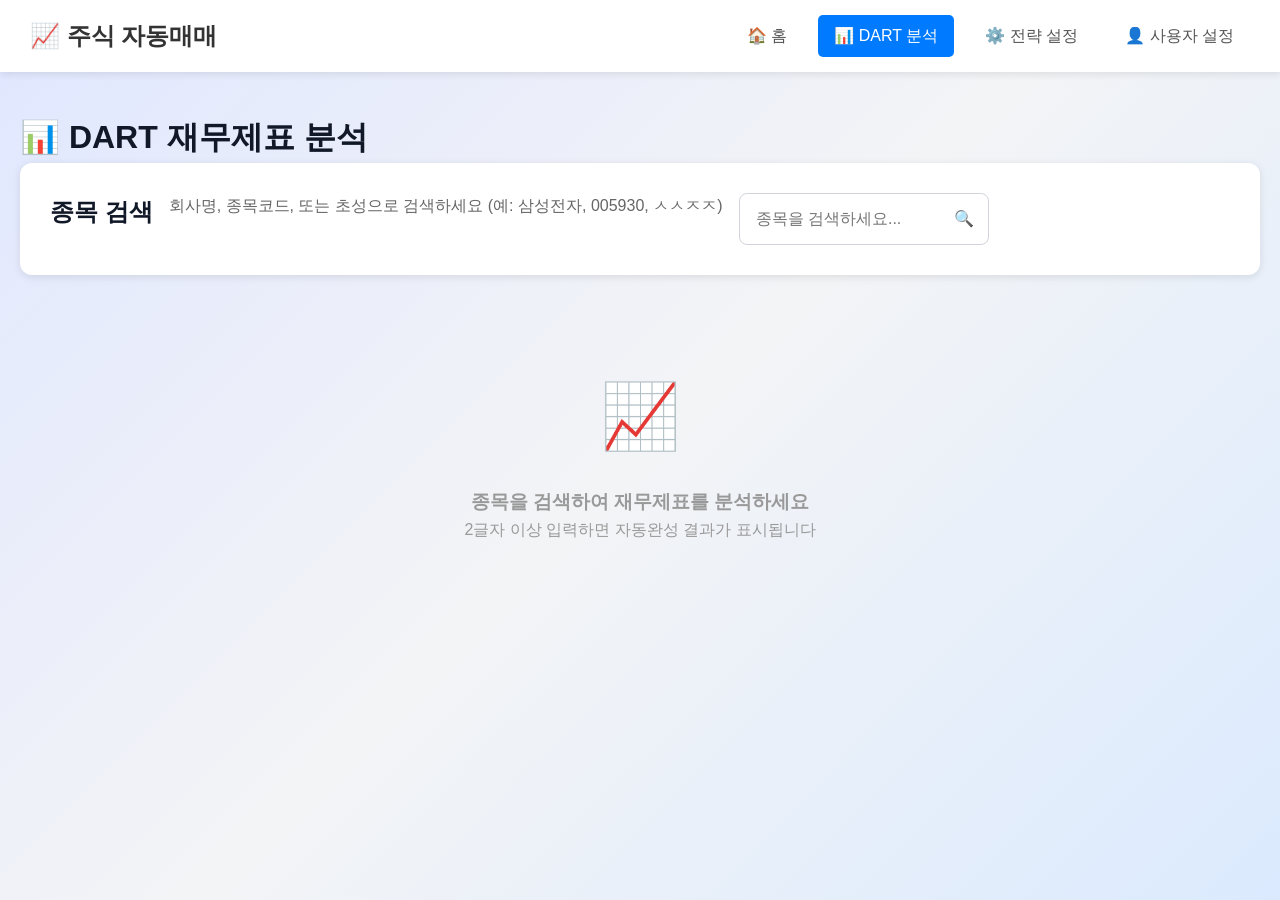
==== commit 2cc8aa1e: "asdf" ====
--- a/frontend/dart_analysis.html
+++ b/frontend/dart_analysis.html
@@ -306,6 +306,19 @@
     </style>
 </head>
 <body>
+    <!-- Navigation Bar -->
+    <nav style="background: white; padding: 15px 30px; margin-bottom: 20px; box-shadow: 0 2px 8px rgba(0,0,0,0.1);">
+        <div style="display: flex; justify-content: space-between; align-items: center; max-width: 1400px; margin: 0 auto;">
+            <h2 style="margin: 0; color: #333;">📈 주식 자동매매</h2>
+            <div style="display: flex; gap: 15px; align-items: center;">
+                <a href="index.html" style="text-decoration: none; color: #555; padding: 8px 16px; border-radius: 5px; transition: background 0.3s;">🏠 홈</a>
+                <a href="dart_analysis.html" style="text-decoration: none; color: white; background: #007bff; padding: 8px 16px; border-radius: 5px;">📊 DART 분석</a>
+                <a href="strategy-config.html" style="text-decoration: none; color: #555; padding: 8px 16px; border-radius: 5px; transition: background 0.3s;">⚙️ 전략 설정</a>
+                <a href="user_settings.html" style="text-decoration: none; color: #555; padding: 8px 16px; border-radius: 5px; transition: background 0.3s;">👤 사용자 설정</a>
+            </div>
+        </div>
+    </nav>
+
     <div class="dart-container">
         <h1>📊 DART 재무제표 분석</h1>
 
